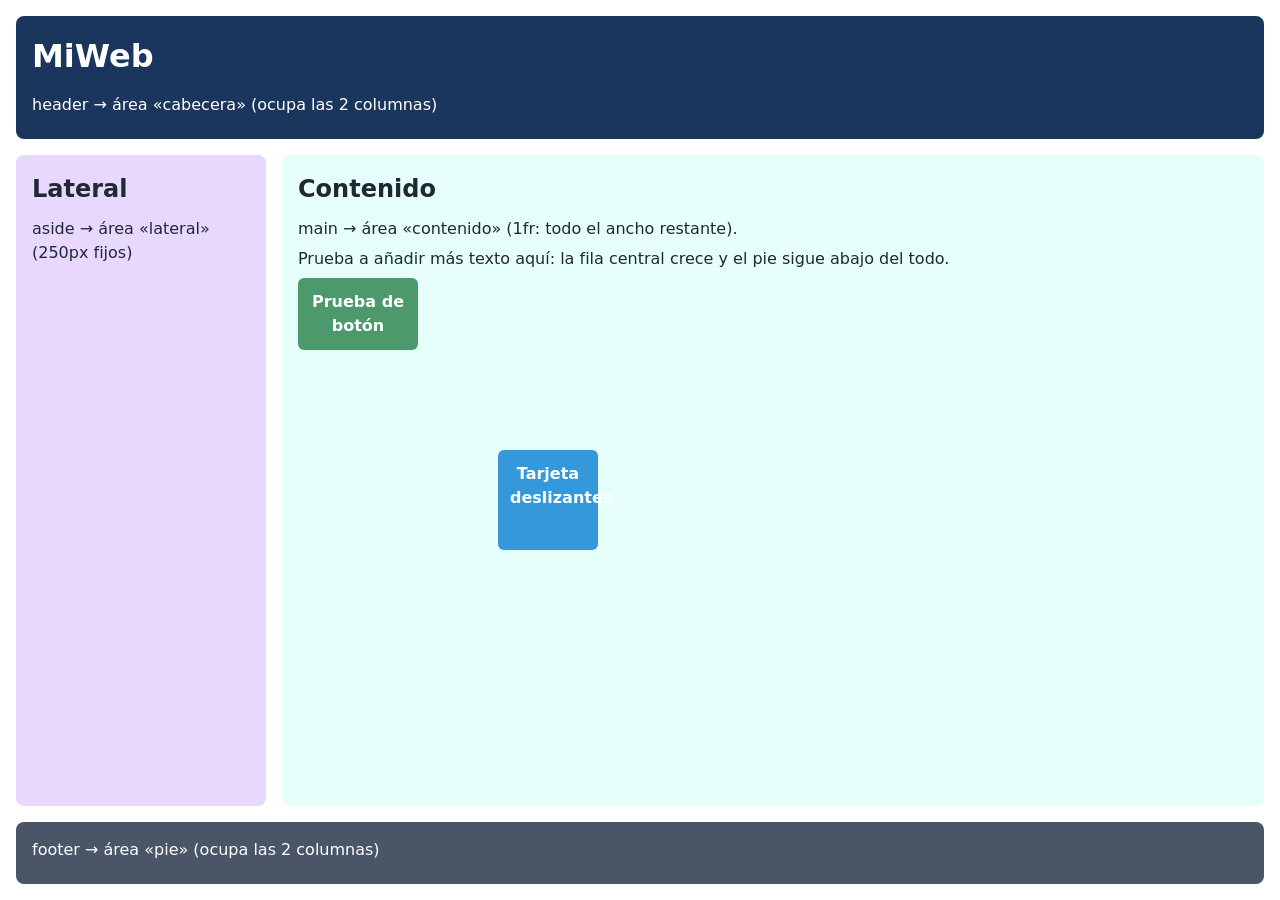
==== index.html @ 734f6f29 "Añadidos index.html y pagina.css" ====
<!DOCTYPE html>
<html lang="es">
<head>
  <meta charset="UTF-8">
  <meta name="viewport" content="width=device-width, initial-scale=1">
  <title>Caso práctico: estructura completa con Grid</title>
  <link rel="stylesheet" href="pagina.css">
</head>
<body>
  <header>
    <h1>MiWeb</h1>
    <p>header → área «cabecera» (ocupa las 2 columnas)</p>
  </header>

  <aside>
    <h2>Lateral</h2>
    <p>aside → área «lateral» (250px fijos)</p>
  </aside>

  <main>
    <h2>Contenido</h2>
    <p>main → área «contenido» (1fr: todo el ancho restante).</p>
    <p>Prueba a añadir más texto aquí: la fila central crece y el pie sigue abajo del todo.</p>
    <div class="boton">Prueba de botón</div>
    <div class="espacio"></div>
    <div class="tarjeta cajanime">Tarjeta deslizantes</div>
  </main>

  <footer>
    <p>footer → área «pie» (ocupa las 2 columnas)</p>
  </footer>
</body>
</html>
---- pagina.css ----
* {
  box-sizing: border-box;
}

/* ==========================================================
   El esqueleto completo de la página, directamente en el body
   ========================================================== */
body {
  display: grid;
  grid-template-columns: 250px 1fr;
  grid-template-rows: auto 1fr auto;
  grid-template-areas:
    "cabecera cabecera"
    "lateral  contenido"
    "pie      pie";
  min-height: 100vh;       /* el body ocupa al menos toda la pantalla */
  gap: 16px;

  margin: 0;
  padding: 16px;
  font-family: system-ui, -apple-system, "Segoe UI", Roboto, sans-serif;
  line-height: 1.5;
  color: #1f2933;
}

header { grid-area: cabecera; }
aside  { grid-area: lateral; }
main   { grid-area: contenido; }
footer { grid-area: pie; }

/* ==========================================================
   Estilo visual de cada zona (nada de Grid aquí)
   ========================================================== */
header, aside, main, footer {
  padding: 16px;
  border-radius: 8px;
}

header { background: #1a365d; color: #ffffff; }
aside  { background: #e9d8fd; }
main   { background: #e6fffa; }
footer { background: #4a5568; color: #ffffff; }

h1, h2, p { margin: 0 0 0.4em; }

/* tarjeta: solo estilo visual */
.tarjeta {
  padding: 12px;
  border-radius: 6px;
  background: #2c7a7b;
  color: #ffffff;
  font-weight: 600;
  text-align: center;
  width: 100px;
  height: 100px;
}

/* Botón: solo estilo visual */
.boton {
  padding: 12px;
  width: 120px;
  border-radius: 6px;
  background: #4c9a6b;
  color: #ffffff;
  font-weight: 600;
  text-align: center;
  transition: background 0.3s ease;
}

/* Botón: resaltado */
.boton:hover {
background: #8B7CF0;
}

.espacio {
  height: 100px;
}

/* Definición de la animación deslizar*/
@keyframes deslizar {
  from {
    transform: translateX(0px);
    opacity: 0;
  }
  to {
    transform: translateX(200px);
    opacity: 1;
  }
}

/* Elemento deslizante */
.cajanime {
  width: 100px;
  height: 100px;
  background-color: #3498db;
  animation: deslizar 2s ease-out forwards;
}
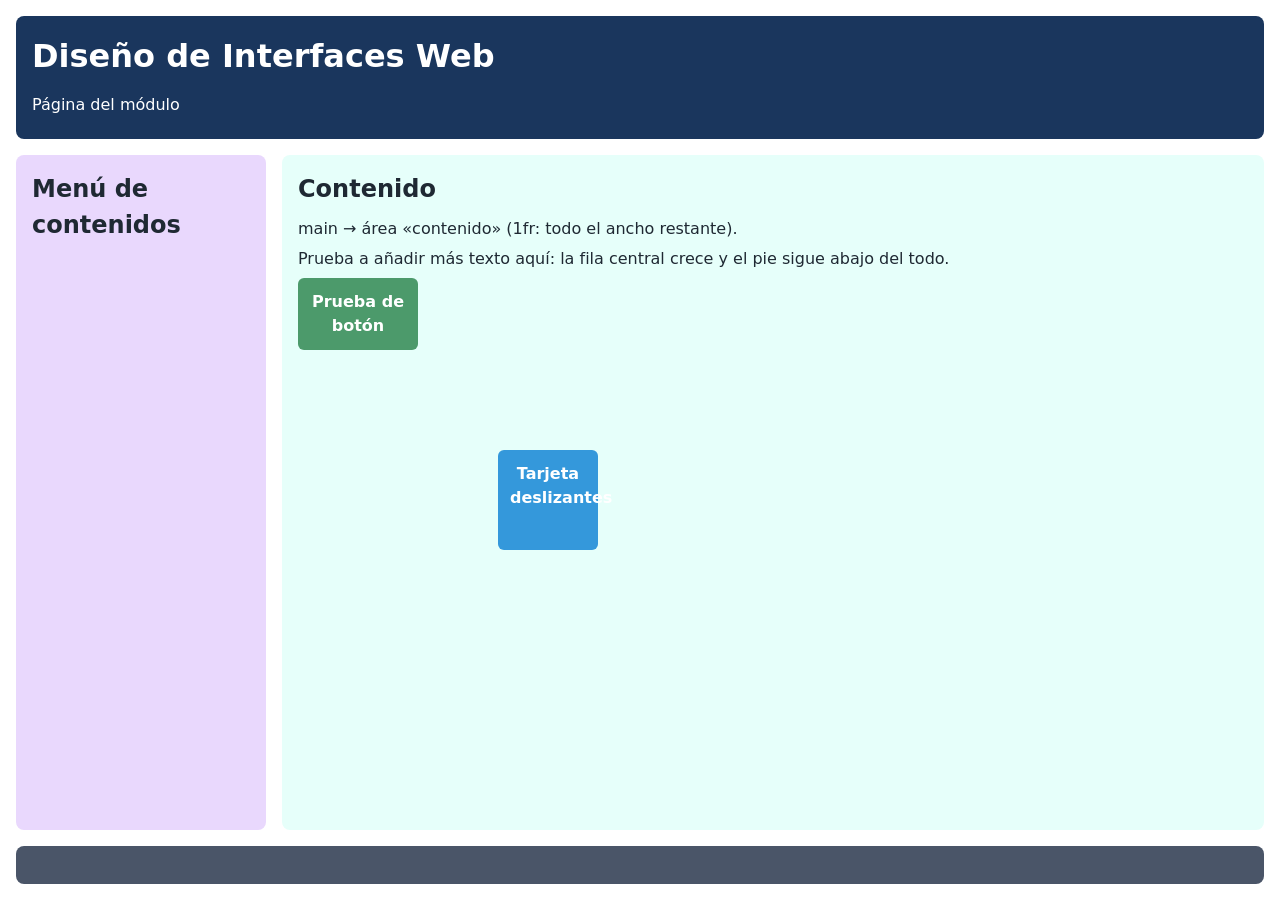
==== commit f9e0ee03: "ok" ====
--- a/index.html
+++ b/index.html
@@ -3,18 +3,18 @@
 <head>
   <meta charset="UTF-8">
   <meta name="viewport" content="width=device-width, initial-scale=1">
-  <title>Caso práctico: estructura completa con Grid</title>
+  <title>Desarrollo Aplicaciones Web</title>
   <link rel="stylesheet" href="pagina.css">
 </head>
 <body>
   <header>
-    <h1>MiWeb</h1>
-    <p>header → área «cabecera» (ocupa las 2 columnas)</p>
+    <h1>Diseño de Interfaces Web</h1>
+    <p>Página del módulo</p>
   </header>
 
   <aside>
-    <h2>Lateral</h2>
-    <p>aside → área «lateral» (250px fijos)</p>
+    <h2>Menú de contenidos</h2>
+    <p></p>
   </aside>
 
   <main>
@@ -27,7 +27,7 @@
   </main>
 
   <footer>
-    <p>footer → área «pie» (ocupa las 2 columnas)</p>
+    <p></p>
   </footer>
 </body>
 </html>
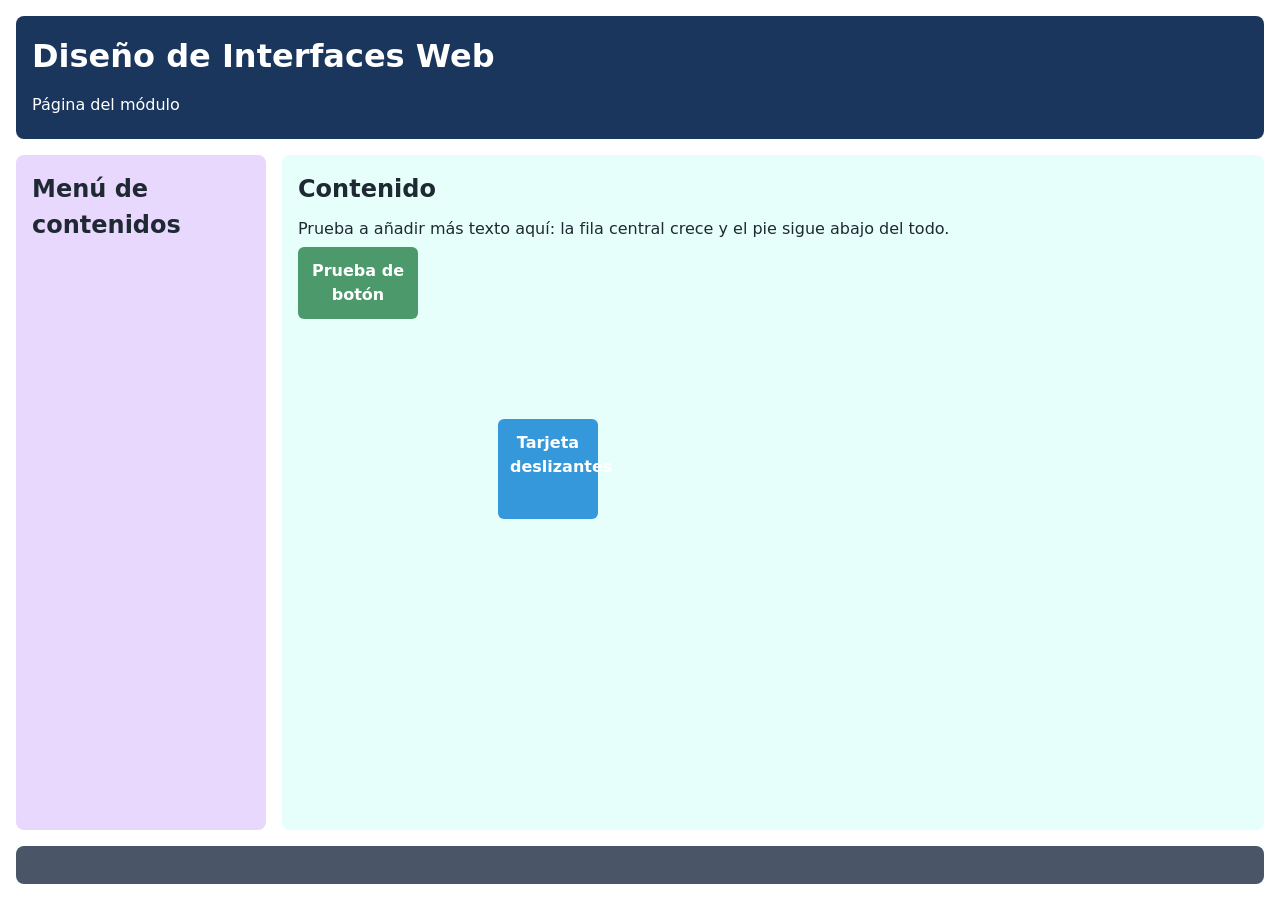
==== commit 864de7b2: "ok" ====
--- a/index.html
+++ b/index.html
@@ -19,7 +19,7 @@
 
   <main>
     <h2>Contenido</h2>
-    <p>main → área «contenido» (1fr: todo el ancho restante).</p>
+    <p></p>
     <p>Prueba a añadir más texto aquí: la fila central crece y el pie sigue abajo del todo.</p>
     <div class="boton">Prueba de botón</div>
     <div class="espacio"></div>
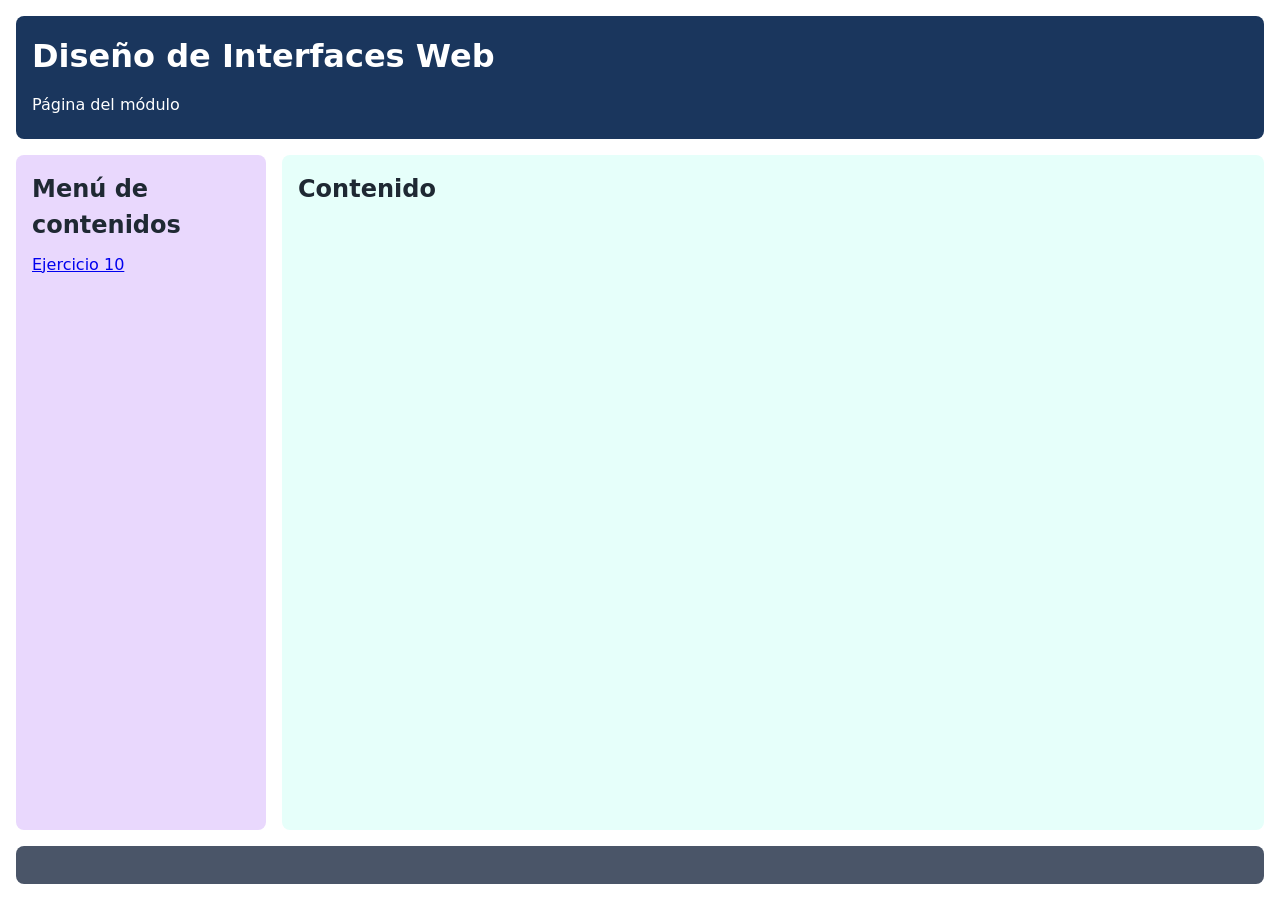
==== commit f448b34e: "ok" ====
--- a/index.html
+++ b/index.html
@@ -14,16 +14,15 @@
 
   <aside>
     <h2>Menú de contenidos</h2>
-    <p></p>
+    <nav>
+      <a href="/UD3/Ejercicio10.html">Ejercicio 10</a>
+
+    </nav>
   </aside>
 
   <main>
     <h2>Contenido</h2>
-    <p></p>
-    <p>Prueba a añadir más texto aquí: la fila central crece y el pie sigue abajo del todo.</p>
-    <div class="boton">Prueba de botón</div>
-    <div class="espacio"></div>
-    <div class="tarjeta cajanime">Tarjeta deslizantes</div>
+    
   </main>
 
   <footer>
